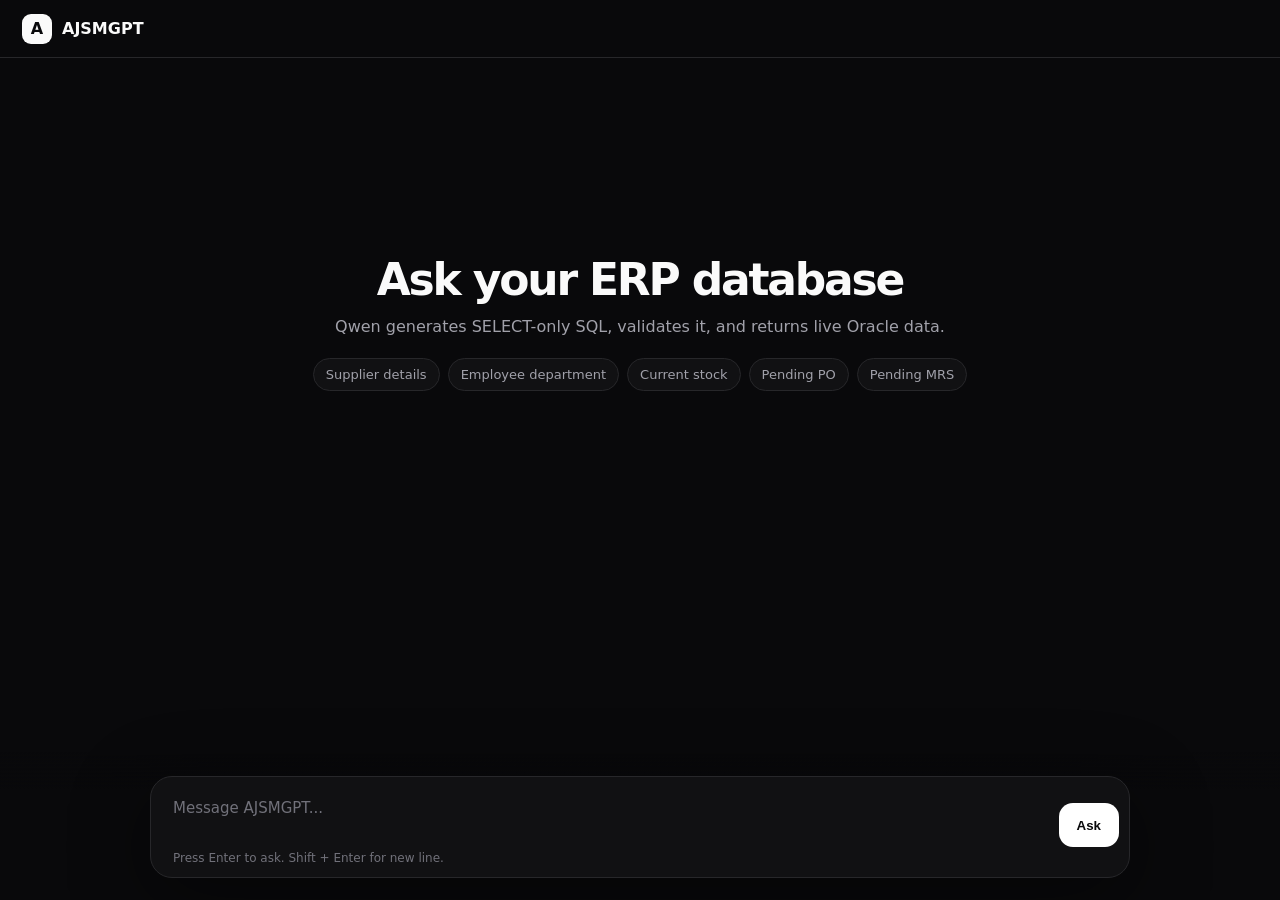
==== templates/index.html @ 9deb3629 "Add chat-style frontend for AJSMGPT" ====
<!DOCTYPE html>
<html lang="en">
<head>
<meta charset="UTF-8">
<title>AJSMGPT</title>
<meta name="viewport" content="width=device-width, initial-scale=1.0">

<style>
:root {
    --bg: #09090b;
    --panel: #111113;
    --panel2: #18181b;
    --border: #27272a;
    --text: #fafafa;
    --muted: #a1a1aa;
    --soft: #71717a;
    --accent: #ffffff;
    --accent-text: #09090b;
    --danger-bg: #2a1215;
    --danger-text: #fecaca;
}

* {
    box-sizing: border-box;
}

body {
    margin: 0;
    height: 100vh;
    background: var(--bg);
    color: var(--text);
    font-family: Inter, ui-sans-serif, system-ui, -apple-system, BlinkMacSystemFont, "Segoe UI", sans-serif;
    overflow: hidden;
}

.app {
    height: 100vh;
    display: flex;
    flex-direction: column;
}

.header {
    height: 58px;
    border-bottom: 1px solid var(--border);
    display: flex;
    align-items: center;
    padding: 0 22px;
    background: rgba(9, 9, 11, 0.92);
}

.brand {
    display: flex;
    align-items: center;
    gap: 10px;
    font-weight: 800;
}

.logo {
    width: 30px;
    height: 30px;
    border-radius: 9px;
    background: var(--text);
    color: var(--bg);
    display: grid;
    place-items: center;
    font-weight: 900;
}

.sub {
    color: var(--muted);
    font-size: 13px;
    margin-left: 10px;
    font-weight: 400;
}

.chat {
    flex: 1;
    overflow-y: auto;
    padding: 32px 18px 150px;
}

.chat-inner {
    width: min(980px, 100%);
    margin: 0 auto;
}

.welcome {
    min-height: 52vh;
    display: grid;
    place-items: center;
    text-align: center;
}

.welcome h1 {
    font-size: 44px;
    line-height: 1.05;
    margin: 0;
    letter-spacing: -0.05em;
}

.welcome p {
    color: var(--muted);
    margin: 14px 0 0;
}

.quick {
    display: flex;
    gap: 8px;
    flex-wrap: wrap;
    justify-content: center;
    margin-top: 22px;
}

.chip {
    border: 1px solid var(--border);
    background: var(--panel);
    color: var(--muted);
    border-radius: 999px;
    padding: 8px 12px;
    cursor: pointer;
    font-size: 13px;
}

.chip:hover {
    color: var(--text);
    border-color: #52525b;
}

.message {
    display: flex;
    margin-bottom: 22px;
}

.message.user {
    justify-content: flex-end;
}

.bubble {
    max-width: 88%;
    border-radius: 18px;
    padding: 14px 16px;
    line-height: 1.5;
    font-size: 14px;
}

.user .bubble {
    background: #f4f4f5;
    color: #09090b;
}

.assistant .bubble {
    background: var(--panel);
    border: 1px solid var(--border);
    color: var(--text);
    width: 100%;
}

.loading {
    color: var(--muted);
}

.error {
    background: var(--danger-bg);
    color: var(--danger-text);
    border: 1px solid #7f1d1d;
    border-radius: 14px;
    padding: 14px;
    white-space: pre-wrap;
}

.card {
    border: 1px solid var(--border);
    background: #0b0b0d;
    border-radius: 16px;
    overflow: hidden;
    margin-top: 12px;
}

.card-head {
    padding: 13px 15px;
    border-bottom: 1px solid var(--border);
    display: flex;
    align-items: center;
    justify-content: space-between;
    gap: 10px;
}

.card-title {
    font-weight: 800;
}

.badges {
    display: flex;
    gap: 7px;
    flex-wrap: wrap;
}

.badge {
    border: 1px solid var(--border);
    background: #050505;
    color: var(--muted);
    border-radius: 999px;
    padding: 5px 9px;
    font-size: 12px;
}

.sql {
    margin: 0;
    padding: 15px;
    overflow-x: auto;
    background: #050505;
    color: #d4d4d8;
    font-size: 13px;
    line-height: 1.6;
}

.table-wrap {
    overflow: auto;
    max-height: 430px;
}

table {
    width: 100%;
    min-width: 850px;
    border-collapse: collapse;
    font-size: 13px;
}

th {
    position: sticky;
    top: 0;
    background: #111113;
    color: #e4e4e7;
    text-align: left;
    z-index: 1;
}

th, td {
    padding: 10px 12px;
    border-bottom: 1px solid var(--border);
    vertical-align: top;
}

td {
    color: #d4d4d8;
}

tr:hover td {
    background: rgba(255,255,255,.035);
}

.composer-wrap {
    position: fixed;
    left: 0;
    right: 0;
    bottom: 0;
    background: linear-gradient(to top, #09090b 75%, rgba(9, 9, 11, 0));
    padding: 24px 18px 22px;
}

.composer {
    width: min(980px, 100%);
    margin: 0 auto;
    border: 1px solid var(--border);
    background: var(--panel);
    border-radius: 22px;
    padding: 10px;
    box-shadow: 0 20px 80px rgba(0,0,0,.45);
}

.input-row {
    display: flex;
    gap: 10px;
    align-items: flex-end;
}

textarea {
    flex: 1;
    min-height: 48px;
    max-height: 150px;
    resize: none;
    border: 0;
    outline: none;
    background: transparent;
    color: var(--text);
    font-size: 15px;
    padding: 12px;
    font-family: inherit;
}

textarea::placeholder {
    color: var(--soft);
}

.ask-btn {
    border: 0;
    background: var(--accent);
    color: var(--accent-text);
    border-radius: 14px;
    height: 44px;
    padding: 0 18px;
    font-weight: 800;
    cursor: pointer;
}

.ask-btn:disabled {
    opacity: .55;
    cursor: not-allowed;
}

.hint {
    color: var(--soft);
    font-size: 12px;
    padding: 4px 12px 2px;
}

.hidden {
    display: none;
}

@media (max-width: 700px) {
    .sub {
        display: none;
    }

    .welcome h1 {
        font-size: 34px;
    }

    .bubble {
        max-width: 96%;
    }

    .input-row {
        align-items: stretch;
    }

    .ask-btn {
        height: auto;
        min-width: 62px;
    }
}
</style>
</head>

<body>
<div class="app">
    <header class="header">
        <div class="brand">
            <div class="logo">A</div>
            AJSMGPT
        </div>
    </header>

    <main id="chat" class="chat">
        <div class="chat-inner">
            <section id="welcome" class="welcome">
                <div>
                    <h1>Ask your ERP database</h1>
                    <p>Qwen generates SELECT-only SQL, validates it, and returns live Oracle data.</p>

                    <div class="quick">
                        <span class="chip" onclick="setQuestion('show supplier details')">Supplier details</span>
                        <span class="chip" onclick="setQuestion('show employee department')">Employee department</span>
                        <span class="chip" onclick="setQuestion('show current stock of item')">Current stock</span>
                        <span class="chip" onclick="setQuestion('show pending purchase orders')">Pending PO</span>
                        <span class="chip" onclick="setQuestion('show material requisition pending approval')">Pending MRS</span>
                    </div>
                </div>
            </section>

            <div id="messages"></div>
        </div>
    </main>

    <section class="composer-wrap">
        <div class="composer">
            <div class="input-row">
                <textarea id="questionInput" placeholder="Message AJSMGPT..." oninput="autoGrow(this)" onkeydown="handleKey(event)"></textarea>
                <button id="askButton" class="ask-btn" onclick="askQuestion()">Ask</button>
            </div>
            <div class="hint">Press Enter to ask. Shift + Enter for new line.</div>
        </div>
    </section>
</div>

<script>
function setQuestion(text) {
    const input = document.getElementById("questionInput");
    input.value = text;
    input.focus();
    autoGrow(input);
}

function autoGrow(el) {
    el.style.height = "auto";
    el.style.height = Math.min(el.scrollHeight, 150) + "px";
}

function handleKey(event) {
    if (event.key === "Enter" && !event.shiftKey) {
        event.preventDefault();
        askQuestion();
    }
}

async function askQuestion() {
    const input = document.getElementById("questionInput");
    const button = document.getElementById("askButton");
    const question = input.value.trim();

    if (!question) return;

    document.getElementById("welcome").classList.add("hidden");

    addUserMessage(question);
    input.value = "";
    autoGrow(input);

    const loadingId = addAssistantLoading();

    button.disabled = true;

    try {
        const response = await fetch("/ask", {
            method: "POST",
            headers: {"Content-Type": "application/json"},
            body: JSON.stringify({question})
        });

        const json = await response.json();

        if (!json.success) {
            throw new Error(json.error || "Something went wrong.");
        }

        replaceLoadingWithResult(loadingId, json.data);
    } catch (error) {
        replaceLoadingWithError(loadingId, error.message);
    } finally {
        button.disabled = false;
        input.focus();
    }
}

function addUserMessage(text) {
    const messages = document.getElementById("messages");
    const div = document.createElement("div");
    div.className = "message user";
    div.innerHTML = `<div class="bubble">${escapeHtml(text)}</div>`;
    messages.appendChild(div);
    scrollBottom();
}

function addAssistantLoading() {
    const messages = document.getElementById("messages");
    const id = "msg_" + Date.now();

    const div = document.createElement("div");
    div.className = "message assistant";
    div.id = id;
    div.innerHTML = `<div class="bubble loading">Thinking… generating SQL, validating columns, and fetching Oracle rows.</div>`;

    messages.appendChild(div);
    scrollBottom();
    return id;
}

function replaceLoadingWithError(id, message) {
    const div = document.getElementById(id);
    div.innerHTML = `<div class="bubble"><div class="error">${escapeHtml(message)}</div></div>`;
    scrollBottom();
}

function replaceLoadingWithResult(id, data) {
    const div = document.getElementById(id);

    div.innerHTML = `
        <div class="bubble">
            <div><b>Done.</b> Found ${data.row_count ?? 0} rows.</div>

            <div class="card">
                <div class="card-head">
                    <div class="card-title">Generated SQL</div>
                    <div class="badges">
                        <span class="badge">Rows: ${data.row_count ?? 0}</span>
                        <span class="badge">Confidence: ${data.confidence ?? "-"}</span>
                    </div>
                </div>
                <pre class="sql">${escapeHtml(data.sql || "")}</pre>
            </div>

            <div class="card">
                <div class="card-head">
                    <div class="card-title">Data Preview</div>
                    <div class="badge">Tables: ${escapeHtml((data.tables_used || []).join(", ") || "-")}</div>
                </div>
                ${buildTable(data.columns || [], data.rows || [])}
            </div>
        </div>
    `;

    scrollBottom();
}

function buildTable(columns, rows) {
    if (!rows.length) {
        return `<div style="padding:18px;color:var(--muted)">No rows found.</div>`;
    }

    let html = `<div class="table-wrap"><table><thead><tr>`;

    columns.forEach(col => {
        html += `<th>${escapeHtml(col)}</th>`;
    });

    html += `</tr></thead><tbody>`;

    rows.forEach(row => {
        html += `<tr>`;
        row.forEach(value => {
            html += `<td>${escapeHtml(formatValue(value))}</td>`;
        });
        html += `</tr>`;
    });

    html += `</tbody></table></div>`;
    return html;
}

function formatValue(value) {
    if (value === null || value === undefined) return "";
    if (typeof value === "object") return JSON.stringify(value);
    return String(value);
}

function escapeHtml(value) {
    return String(value)
        .replaceAll("&", "&amp;")
        .replaceAll("<", "&lt;")
        .replaceAll(">", "&gt;")
        .replaceAll('"', "&quot;")
        .replaceAll("'", "&#039;");
}

function scrollBottom() {
    const chat = document.getElementById("chat");
    setTimeout(() => {
        chat.scrollTop = chat.scrollHeight;
    }, 30);
}
</script>
</body>
</html>
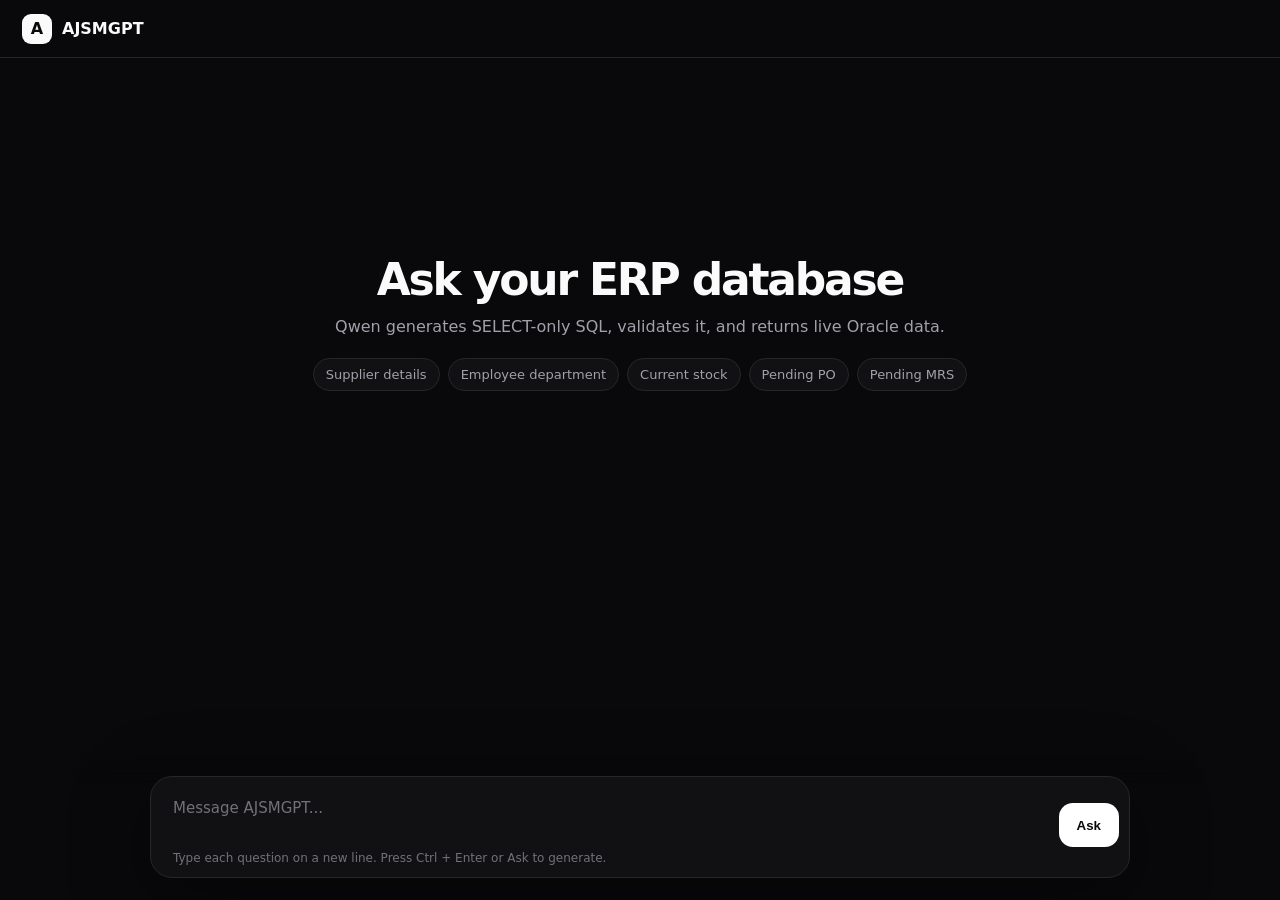
==== commit 55506767: "Enhance question understanding and response formatting" ====
--- a/templates/index.html
+++ b/templates/index.html
@@ -146,6 +146,7 @@
 .user .bubble {
     background: #f4f4f5;
     color: #09090b;
+    white-space: pre-wrap;
 }
 
 .assistant .bubble {
@@ -379,7 +380,7 @@
                 <textarea id="questionInput" placeholder="Message AJSMGPT..." oninput="autoGrow(this)" onkeydown="handleKey(event)"></textarea>
                 <button id="askButton" class="ask-btn" onclick="askQuestion()">Ask</button>
             </div>
-            <div class="hint">Press Enter to ask. Shift + Enter for new line.</div>
+            <div class="hint">Type each question on a new line. Press Ctrl + Enter or Ask to generate.</div>
         </div>
     </section>
 </div>
@@ -398,45 +399,65 @@
 }
 
 function handleKey(event) {
-    if (event.key === "Enter" && !event.shiftKey) {
+    // Enter = new line
+    // Ctrl + Enter = Ask
+    if (event.key === "Enter" && (event.ctrlKey || event.metaKey)) {
         event.preventDefault();
         askQuestion();
     }
+}
+
+function splitQuestions(inputText) {
+    return inputText
+        .split("\n")
+        .map(q => q.trim())
+        .filter(q => q.length > 0);
 }
 
 async function askQuestion() {
     const input = document.getElementById("questionInput");
     const button = document.getElementById("askButton");
-    const question = input.value.trim();
-
-    if (!question) return;
+    const rawQuestion = input.value;
+
+    const questions = splitQuestions(rawQuestion);
+    if (!questions.length) return;
 
     document.getElementById("welcome").classList.add("hidden");
 
-    addUserMessage(question);
+    addUserMessage(rawQuestion);
     input.value = "";
     autoGrow(input);
 
-    const loadingId = addAssistantLoading();
-
     button.disabled = true;
 
     try {
-        const response = await fetch("/ask", {
-            method: "POST",
-            headers: {"Content-Type": "application/json"},
-            body: JSON.stringify({question})
-        });
-
-        const json = await response.json();
-
-        if (!json.success) {
-            throw new Error(json.error || "Something went wrong.");
+        for (let i = 0; i < questions.length; i++) {
+            const question = questions[i];
+
+            const loadingId = addAssistantLoading(
+                questions.length > 1
+                    ? `Question ${i + 1} of ${questions.length}: ${question}`
+                    : null
+            );
+
+            try {
+                const response = await fetch("/ask", {
+                    method: "POST",
+                    headers: {"Content-Type": "application/json"},
+                    body: JSON.stringify({question})
+                });
+
+                const json = await response.json();
+
+                if (!json.success) {
+                    throw new Error(json.error || "Something went wrong.");
+                }
+
+                replaceLoadingWithResult(loadingId, json.data, question, i + 1, questions.length);
+            } catch (error) {
+                replaceLoadingWithError(loadingId, error.message, question, i + 1, questions.length);
+            }
         }
-
-        replaceLoadingWithResult(loadingId, json.data);
-    } catch (error) {
-        replaceLoadingWithError(loadingId, error.message);
     } finally {
         button.disabled = false;
         input.focus();
@@ -452,31 +473,46 @@
     scrollBottom();
 }
 
-function addAssistantLoading() {
+function addAssistantLoading(label = null) {
     const messages = document.getElementById("messages");
-    const id = "msg_" + Date.now();
+    const id = "msg_" + Date.now() + "_" + Math.random().toString(16).slice(2);
 
     const div = document.createElement("div");
     div.className = "message assistant";
     div.id = id;
-    div.innerHTML = `<div class="bubble loading">Thinking… generating SQL, validating columns, and fetching Oracle rows.</div>`;
+
+    const labelHtml = label
+        ? `<div style="font-weight:800;margin-bottom:8px">${escapeHtml(label)}</div>`
+        : "";
+
+    div.innerHTML = `<div class="bubble loading">${labelHtml}Thinking… generating SQL, validating columns, and fetching Oracle rows.</div>`;
 
     messages.appendChild(div);
     scrollBottom();
     return id;
 }
 
-function replaceLoadingWithError(id, message) {
+function replaceLoadingWithError(id, message, question = null, index = null, total = null) {
     const div = document.getElementById(id);
-    div.innerHTML = `<div class="bubble"><div class="error">${escapeHtml(message)}</div></div>`;
+
+    const title = question && total > 1
+        ? `<div style="font-weight:800;margin-bottom:10px">Question ${index} of ${total}: ${escapeHtml(question)}</div>`
+        : "";
+
+    div.innerHTML = `<div class="bubble">${title}<div class="error">${escapeHtml(message)}</div></div>`;
     scrollBottom();
 }
 
-function replaceLoadingWithResult(id, data) {
+function replaceLoadingWithResult(id, data, question = null, index = null, total = null) {
     const div = document.getElementById(id);
+
+    const title = question && total > 1
+        ? `<div style="font-weight:800;margin-bottom:10px">Question ${index} of ${total}: ${escapeHtml(question)}</div>`
+        : "";
 
     div.innerHTML = `
         <div class="bubble">
+            ${title}
             <div><b>Done.</b> Found ${data.row_count ?? 0} rows.</div>
 
             <div class="card">
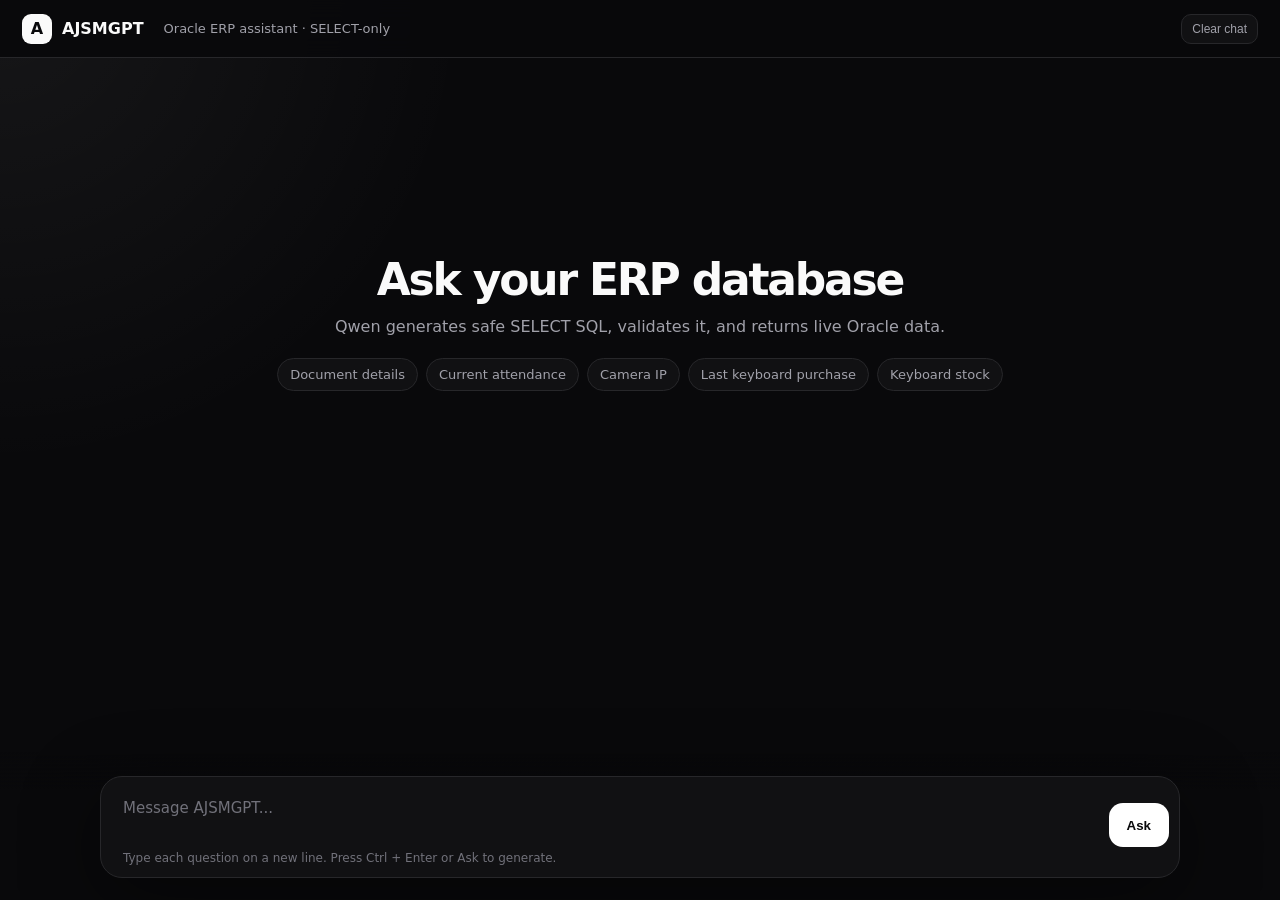
==== commit 4f9c75d7: "Enhance AJSMGPT frontend result UI" ====
--- a/templates/index.html
+++ b/templates/index.html
@@ -10,6 +10,7 @@
     --bg: #09090b;
     --panel: #111113;
     --panel2: #18181b;
+    --panel3: #0f0f12;
     --border: #27272a;
     --text: #fafafa;
     --muted: #a1a1aa;
@@ -18,6 +19,10 @@
     --accent-text: #09090b;
     --danger-bg: #2a1215;
     --danger-text: #fecaca;
+    --ok-bg: #052e1c;
+    --ok-text: #bbf7d0;
+    --warn-bg: #2a1f05;
+    --warn-text: #fde68a;
 }
 
 * {
@@ -27,7 +32,9 @@
 body {
     margin: 0;
     height: 100vh;
-    background: var(--bg);
+    background:
+        radial-gradient(circle at top left, rgba(255,255,255,.055), transparent 30%),
+        var(--bg);
     color: var(--text);
     font-family: Inter, ui-sans-serif, system-ui, -apple-system, BlinkMacSystemFont, "Segoe UI", sans-serif;
     overflow: hidden;
@@ -44,8 +51,10 @@
     border-bottom: 1px solid var(--border);
     display: flex;
     align-items: center;
+    justify-content: space-between;
     padding: 0 22px;
     background: rgba(9, 9, 11, 0.92);
+    backdrop-filter: blur(12px);
 }
 
 .brand {
@@ -73,6 +82,26 @@
     font-weight: 400;
 }
 
+.header-actions {
+    display: flex;
+    gap: 8px;
+}
+
+.top-btn {
+    border: 1px solid var(--border);
+    background: var(--panel);
+    color: var(--muted);
+    border-radius: 10px;
+    padding: 7px 10px;
+    cursor: pointer;
+    font-size: 12px;
+}
+
+.top-btn:hover {
+    color: var(--text);
+    border-color: #52525b;
+}
+
 .chat {
     flex: 1;
     overflow-y: auto;
@@ -80,7 +109,7 @@
 }
 
 .chat-inner {
-    width: min(980px, 100%);
+    width: min(1080px, 100%);
     margin: 0 auto;
 }
 
@@ -119,6 +148,7 @@
     padding: 8px 12px;
     cursor: pointer;
     font-size: 13px;
+    user-select: none;
 }
 
 .chip:hover {
@@ -136,7 +166,7 @@
 }
 
 .bubble {
-    max-width: 88%;
+    max-width: 92%;
     border-radius: 18px;
     padding: 14px 16px;
     line-height: 1.5;
@@ -158,6 +188,22 @@
 
 .loading {
     color: var(--muted);
+}
+
+.spinner {
+    display: inline-block;
+    width: 13px;
+    height: 13px;
+    border: 2px solid #3f3f46;
+    border-top-color: #fafafa;
+    border-radius: 50%;
+    animation: spin .8s linear infinite;
+    margin-right: 8px;
+    vertical-align: -2px;
+}
+
+@keyframes spin {
+    to { transform: rotate(360deg); }
 }
 
 .error {
@@ -169,6 +215,27 @@
     white-space: pre-wrap;
 }
 
+.notice {
+    border-radius: 14px;
+    padding: 12px 14px;
+    margin-top: 12px;
+    border: 1px solid var(--border);
+    background: var(--panel3);
+    color: var(--muted);
+}
+
+.notice.ok {
+    background: var(--ok-bg);
+    color: var(--ok-text);
+    border-color: #14532d;
+}
+
+.notice.warn {
+    background: var(--warn-bg);
+    color: var(--warn-text);
+    border-color: #713f12;
+}
+
 .card {
     border: 1px solid var(--border);
     background: #0b0b0d;
@@ -194,6 +261,7 @@
     display: flex;
     gap: 7px;
     flex-wrap: wrap;
+    align-items: center;
 }
 
 .badge {
@@ -203,6 +271,21 @@
     border-radius: 999px;
     padding: 5px 9px;
     font-size: 12px;
+    white-space: nowrap;
+}
+
+.action-btn {
+    border: 1px solid var(--border);
+    background: var(--panel2);
+    color: var(--text);
+    border-radius: 10px;
+    padding: 6px 9px;
+    cursor: pointer;
+    font-size: 12px;
+}
+
+.action-btn:hover {
+    background: #27272a;
 }
 
 .sql {
@@ -244,10 +327,23 @@
 
 td {
     color: #d4d4d8;
+    max-width: 360px;
+    overflow-wrap: anywhere;
 }
 
 tr:hover td {
     background: rgba(255,255,255,.035);
+}
+
+.table-footer {
+    padding: 12px 15px;
+    border-top: 1px solid var(--border);
+    color: var(--muted);
+    display: flex;
+    justify-content: space-between;
+    align-items: center;
+    gap: 12px;
+    flex-wrap: wrap;
 }
 
 .composer-wrap {
@@ -260,7 +356,7 @@
 }
 
 .composer {
-    width: min(980px, 100%);
+    width: min(1080px, 100%);
     margin: 0 auto;
     border: 1px solid var(--border);
     background: var(--panel);
@@ -324,6 +420,10 @@
         display: none;
     }
 
+    .header {
+        padding: 0 12px;
+    }
+
     .welcome h1 {
         font-size: 34px;
     }
@@ -339,6 +439,10 @@
     .ask-btn {
         height: auto;
         min-width: 62px;
+    }
+
+    .header-actions {
+        display: none;
     }
 }
 </style>
@@ -350,6 +454,11 @@
         <div class="brand">
             <div class="logo">A</div>
             AJSMGPT
+            <span class="sub">Oracle ERP assistant · SELECT-only</span>
+        </div>
+
+        <div class="header-actions">
+            <button class="top-btn" onclick="clearChat()">Clear chat</button>
         </div>
     </header>
 
@@ -358,14 +467,14 @@
             <section id="welcome" class="welcome">
                 <div>
                     <h1>Ask your ERP database</h1>
-                    <p>Qwen generates SELECT-only SQL, validates it, and returns live Oracle data.</p>
+                    <p>Qwen generates safe SELECT SQL, validates it, and returns live Oracle data.</p>
 
                     <div class="quick">
-                        <span class="chip" onclick="setQuestion('show supplier details')">Supplier details</span>
-                        <span class="chip" onclick="setQuestion('show employee department')">Employee department</span>
-                        <span class="chip" onclick="setQuestion('show current stock of item')">Current stock</span>
-                        <span class="chip" onclick="setQuestion('show pending purchase orders')">Pending PO</span>
-                        <span class="chip" onclick="setQuestion('show material requisition pending approval')">Pending MRS</span>
+                        <span class="chip" onclick="setQuestion('document details for party 911378')">Document details</span>
+                        <span class="chip" onclick="setQuestion('show current attendance for empcode 165224')">Current attendance</span>
+                        <span class="chip" onclick="setQuestion('show camera ip details')">Camera IP</span>
+                        <span class="chip" onclick="setQuestion('last purchase of keyboard by company name')">Last keyboard purchase</span>
+                        <span class="chip" onclick="setQuestion('keyboard stock')">Keyboard stock</span>
                     </div>
                 </div>
             </section>
@@ -386,6 +495,8 @@
 </div>
 
 <script>
+const TABLE_PREVIEW_LIMIT = 20;
+
 function setQuestion(text) {
     const input = document.getElementById("questionInput");
     input.value = text;
@@ -393,14 +504,18 @@
     autoGrow(input);
 }
 
+function clearChat() {
+    document.getElementById("messages").innerHTML = "";
+    document.getElementById("welcome").classList.remove("hidden");
+    document.getElementById("questionInput").focus();
+}
+
 function autoGrow(el) {
     el.style.height = "auto";
     el.style.height = Math.min(el.scrollHeight, 150) + "px";
 }
 
 function handleKey(event) {
-    // Enter = new line
-    // Ctrl + Enter = Ask
     if (event.key === "Enter" && (event.ctrlKey || event.metaKey)) {
         event.preventDefault();
         askQuestion();
@@ -449,7 +564,7 @@
 
                 const json = await response.json();
 
-                if (!json.success) {
+                if (!response.ok || !json.success) {
                     throw new Error(json.error || "Something went wrong.");
                 }
 
@@ -485,7 +600,13 @@
         ? `<div style="font-weight:800;margin-bottom:8px">${escapeHtml(label)}</div>`
         : "";
 
-    div.innerHTML = `<div class="bubble loading">${labelHtml}Thinking… generating SQL, validating columns, and fetching Oracle rows.</div>`;
+    div.innerHTML = `
+        <div class="bubble loading">
+            ${labelHtml}
+            <span class="spinner"></span>
+            Thinking… generating SQL, validating columns, and fetching Oracle rows.
+        </div>
+    `;
 
     messages.appendChild(div);
     scrollBottom();
@@ -510,17 +631,22 @@
         ? `<div style="font-weight:800;margin-bottom:10px">Question ${index} of ${total}: ${escapeHtml(question)}</div>`
         : "";
 
+    const rowCount = data.row_count ?? 0;
+    const notice = buildNotice(rowCount, data);
+
     div.innerHTML = `
         <div class="bubble">
             ${title}
-            <div><b>Done.</b> Found ${data.row_count ?? 0} rows.</div>
+            <div><b>${rowCount > 0 ? "Done." : "Done, but no matching rows found."}</b> ${rowCount > 0 ? `Found ${rowCount} rows.` : ""}</div>
+            ${notice}
 
             <div class="card">
                 <div class="card-head">
                     <div class="card-title">Generated SQL</div>
                     <div class="badges">
-                        <span class="badge">Rows: ${data.row_count ?? 0}</span>
+                        <span class="badge">Rows: ${rowCount}</span>
                         <span class="badge">Confidence: ${data.confidence ?? "-"}</span>
+                        <button class="action-btn" onclick="copyText(this, ${jsString(data.sql || "")})">Copy SQL</button>
                     </div>
                 </div>
                 <pre class="sql">${escapeHtml(data.sql || "")}</pre>
@@ -529,7 +655,10 @@
             <div class="card">
                 <div class="card-head">
                     <div class="card-title">Data Preview</div>
-                    <div class="badge">Tables: ${escapeHtml((data.tables_used || []).join(", ") || "-")}</div>
+                    <div class="badges">
+                        <span class="badge">Tables: ${escapeHtml((data.tables_used || []).join(", ") || "-")}</span>
+                        ${(data.rows || []).length ? `<button class="action-btn" onclick="downloadCsv(${jsString(question || "ajsmgpt_result")}, ${jsString(csvFromRows(data.columns || [], data.rows || []))})">Export CSV</button>` : ""}
+                    </div>
                 </div>
                 ${buildTable(data.columns || [], data.rows || [])}
             </div>
@@ -539,11 +668,28 @@
     scrollBottom();
 }
 
+function buildNotice(rowCount, data) {
+    if (rowCount > 0) {
+        return "";
+    }
+
+    const tables = (data.tables_used || []).join(", ") || "selected table";
+    return `
+        <div class="notice warn">
+            No matching records found in ${escapeHtml(tables)} for this filter.
+            The SQL was generated and executed safely.
+        </div>
+    `;
+}
+
 function buildTable(columns, rows) {
     if (!rows.length) {
         return `<div style="padding:18px;color:var(--muted)">No rows found.</div>`;
     }
 
+    const limitedRows = rows.slice(0, TABLE_PREVIEW_LIMIT);
+    const hiddenCount = rows.length - limitedRows.length;
+
     let html = `<div class="table-wrap"><table><thead><tr>`;
 
     columns.forEach(col => {
@@ -552,7 +698,7 @@
 
     html += `</tr></thead><tbody>`;
 
-    rows.forEach(row => {
+    limitedRows.forEach(row => {
         html += `<tr>`;
         row.forEach(value => {
             html += `<td>${escapeHtml(formatValue(value))}</td>`;
@@ -561,7 +707,52 @@
     });
 
     html += `</tbody></table></div>`;
+
+    html += `
+        <div class="table-footer">
+            <span>Showing ${limitedRows.length} of ${rows.length} returned rows.</span>
+            ${hiddenCount > 0 ? `<span>${hiddenCount} more rows hidden to keep the page fast. Use Export CSV for all returned rows.</span>` : ""}
+        </div>
+    `;
+
     return html;
+}
+
+function copyText(button, text) {
+    navigator.clipboard.writeText(text).then(() => {
+        const old = button.textContent;
+        button.textContent = "Copied";
+        setTimeout(() => button.textContent = old, 1200);
+    });
+}
+
+function downloadCsv(name, csv) {
+    const safeName = name.toLowerCase().replace(/[^a-z0-9]+/g, "_").replace(/^_+|_+$/g, "") || "ajsmgpt_result";
+    const blob = new Blob([csv], {type: "text/csv;charset=utf-8"});
+    const url = URL.createObjectURL(blob);
+    const a = document.createElement("a");
+    a.href = url;
+    a.download = safeName + ".csv";
+    document.body.appendChild(a);
+    a.click();
+    a.remove();
+    URL.revokeObjectURL(url);
+}
+
+function csvFromRows(columns, rows) {
+    const csvEscape = value => {
+        const text = formatValue(value).replaceAll('"', '""');
+        return `"${text}"`;
+    };
+
+    const lines = [];
+    lines.push(columns.map(csvEscape).join(","));
+
+    rows.forEach(row => {
+        lines.push(row.map(csvEscape).join(","));
+    });
+
+    return lines.join("\n");
 }
 
 function formatValue(value) {
@@ -579,6 +770,13 @@
         .replaceAll("'", "&#039;");
 }
 
+function jsString(value) {
+    return JSON.stringify(String(value))
+        .replaceAll("<", "\\u003C")
+        .replaceAll(">", "\\u003E")
+        .replaceAll("&", "\\u0026");
+}
+
 function scrollBottom() {
     const chat = document.getElementById("chat");
     setTimeout(() => {
